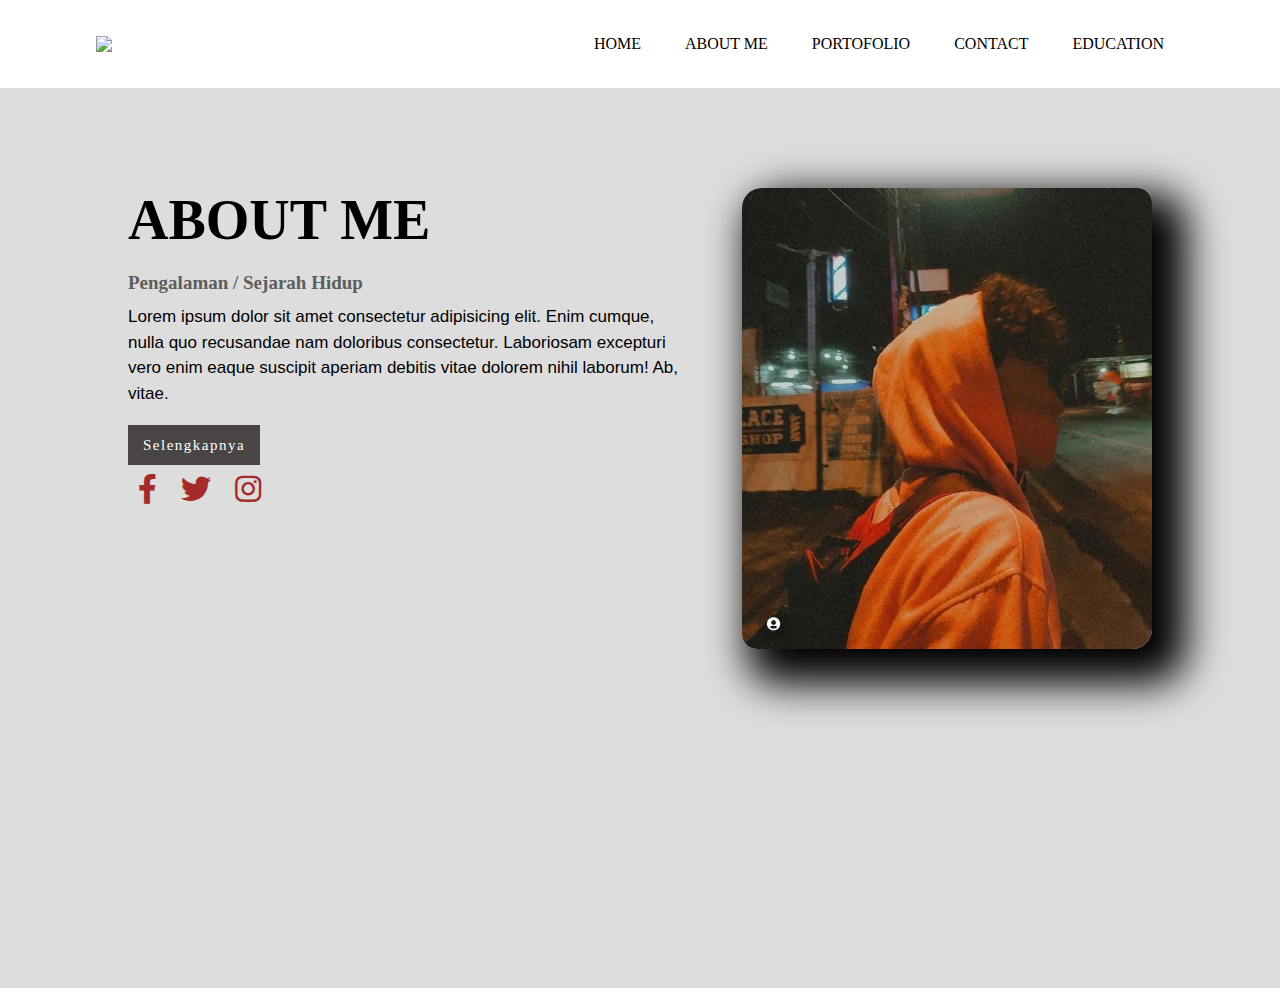
==== about.html @ 369ad238 "newserver" ====
<!DOCTYPE html>
<html lang="en">
<head>
    <meta charset="UTF-8">
    <meta http-equiv="X-UA-Compatible" content="IE=edge">
    <meta name="viewport" content="width=device-width, initial-scale=1.0">
    <link rel="stylesheet" href="https://pro.fontawesome.com/releases/v5.10.0/css/all.css">
    <link rel="stylesheet" type="text/css" href="about.css">
    <script src="https://ajax.googleapis.com/ajax/libs/jquery/3.5.1/jquery.min.js"></script>
    <title>About Me</title>
</head>
<body>

    <div class="banner">
        <div class="navbar">
            <img src="https://www.coolgenerator.com/Data/Textdesign/202211/9901d46ac22232f2cabde12ddf3e919a.png" class="logo">
            <ul>
                <li><a href="webper.html">Home</a></li>
                <li><a href="about.html">About Me</a></li>
                <li><a href="card.html">Portofolio</a></li>
                <li><a href="#">Contact</a></li>
                <li><a href="#">Education</a></li>
            </ul>
        </div>

    <div class="section">
        <div class="container">
            <div class="content-section">
                <div class="title">
                    <h1>About Me</h1>
                </div>
                <div class="content">
                    <h3>Pengalaman / Sejarah Hidup</h3>
                    <p>Lorem ipsum dolor sit amet consectetur adipisicing elit. Enim cumque, nulla quo recusandae nam 
                        doloribus consectetur. Laboriosam excepturi vero enim eaque suscipit aperiam debitis vitae dolorem nihil 
                        laborum! Ab, vitae.</p>
                        <div class="button">
                            <a href="">Selengkapnya</a>
                        </div>
                </div>
                <div class="social">
                    <a href="facebook.com"><i class="fab fa-facebook-f"></i></a>
                    <a href="twitter.com"><i class="fab fa-twitter"></i></a>
                    <a href="instagram.com"><i class="fab fa-instagram"></i></a>
                </div>
            </div>
            <div class="image-section">
                <img src="img/hodi.jpeg" alt="">
            </div>
        </div>
    </div>

    <div class="loader-wrapper">
        <span class="loader"><span class="loader-inner"></span></span>
       </div>
    
       <script>
           $(window).on("load",function(){
               $(".loader-wrapper").fadeOut("slow");
           });
       </script>

</body>
</html>
---- about.css ----
*{
    margin: 0px;
    padding: 0px;
    box-sizing: border-box;
}
.section {
    width: 100%;
    min-height: 100vh;
    background-color: #ddd;
}
.container {
    width: 80%;
    display: block;
    margin: auto;
    padding-top: 100px;
}
.content-section {
    float: left;
    width: 55%;
}
.image-section {
    float: right;
    width: 40%;
}
.image-section img{
    width: 100%;
    height: auto;
    box-shadow: 20px 20px 40px 15px;
    border-radius: 20px 15px;
}
.content-section .title{
    text-transform: uppercase;
    font-size: 28px;
}
.content-section .content h3{
    margin-top: 20px;
    color: #5d5d5d;
    font-size: 19px;
}
.content-section .content p{
    margin-top: 10px;
    font-family: sans-serif;
    font-size: 17px;
    line-height: 1.5;
}
.content-section .content .button{
    margin-top: 30px;
}
.content-section .content .button a{
    background-color: #494545;
    padding: 12px 15px;
    text-decoration: none;
    font-size: 15px;
    color: #fff; 
    letter-spacing: 1.5px;
}
.content-section .content .button a:hover{
    background-color: #a52a2a;
    color: #fff;
}
.content-section .social{
    margin-top: 20px;
}
.content-section .social i{
    color: #a52a2a;
    font-size: 30px;
    padding: 0px 10px;
}
.content-section .social i:hover{
    color: #3d3d3d;
}

.banner{
    width: 100%;
    height: 100vh;
}

.navbar{
    width: 85%;
    margin: auto;
    padding: 35px 0;
    display: flex;
    align-items: center;
    justify-content: space-between;
}
.logo{
    width: 120px;
    cursor: pointer;
}
.navbar ul li{
    list-style: none;
    display: inline-block;
    margin: 0 20px;
    position: relative;
}

.navbar ul li a{
    text-decoration: none;
    color: rgb(0, 0, 0);
    text-transform: uppercase;
}
.navbar ul li::after{
    content: '';
    height: 3px;
    width: 0%;
    background: #009688;
    position: absolute;
    left: 0;
    bottom: -5px;
    transition: 0.5s;
}

.navbar ul li:hover::after{
    width: 100%;
}

.loader-wrapper{
    width: 100%;
    height: 100%;
    position: fixed;
    top: 0;
    left: 0;
    background-color: #242f3f;
    display: flex;
    justify-content: center;
    align-items: center;
}



.loader {
    display: inline-block;
    width: 30px;
    height: 30px;
    position: relative;
    border: 4px solid #fff;
    border-radius: 2px;
    animation: loader 3s infinite ease;

}

.loader-inner {
    vertical-align: top;
    display: inline-block;
    width: 100%;
    border-radius: 2px;
    background-color: #fff;
    animation: loader-inner 3s infinite ease-in;
}

@keyframes loader {
    0% {
         transform: rotate(0deg);
    }
    25% {
         transform: rotate(180deg);
    }
    50% { 
         transform: rotate(180deg);
    }
    75% { 
         transform: rotate(360deg);
    }
    100% { 
         transform: rotate(360deg);
    }
}

@keyframes loader-inner {
    0% { 
        height: 0%;
    }
    25% { 
        height: 0%;
    }
    50% { 
        height: 100%;
    }
    75% { 
        height: 100%;
    }
    100% { 
        height: 0%;
    }
}


@media screen and (max-width: 768px) {
    .container{
    width: 80%;
    display: block;
    margin: auto;
    padding-top: 50px;
}
.content-section{
    float: none;
    width: 100%;
    display: block;
    margin: auto;
}
.image-section{
    float: none;
    width: 100%;
    box-shadow: black;
}

.image-section img{
    width: 100%;
    height: auto;
    display: block;
    margin: auto;
}

.content-section .title{
    text-align: center;
    font-size: 19px;
}
.content-section .content .button{
    margin-top: 30px;
    padding: 10px 30px;
}
.content-section .content .button a{
    padding: 9px 30px;
    margin: 20px;
}
.content-section .social{
    text-align: center;
    margin-bottom: 10px;
}
.navbar {
    margin-left: 40px;
    float: left
}
}
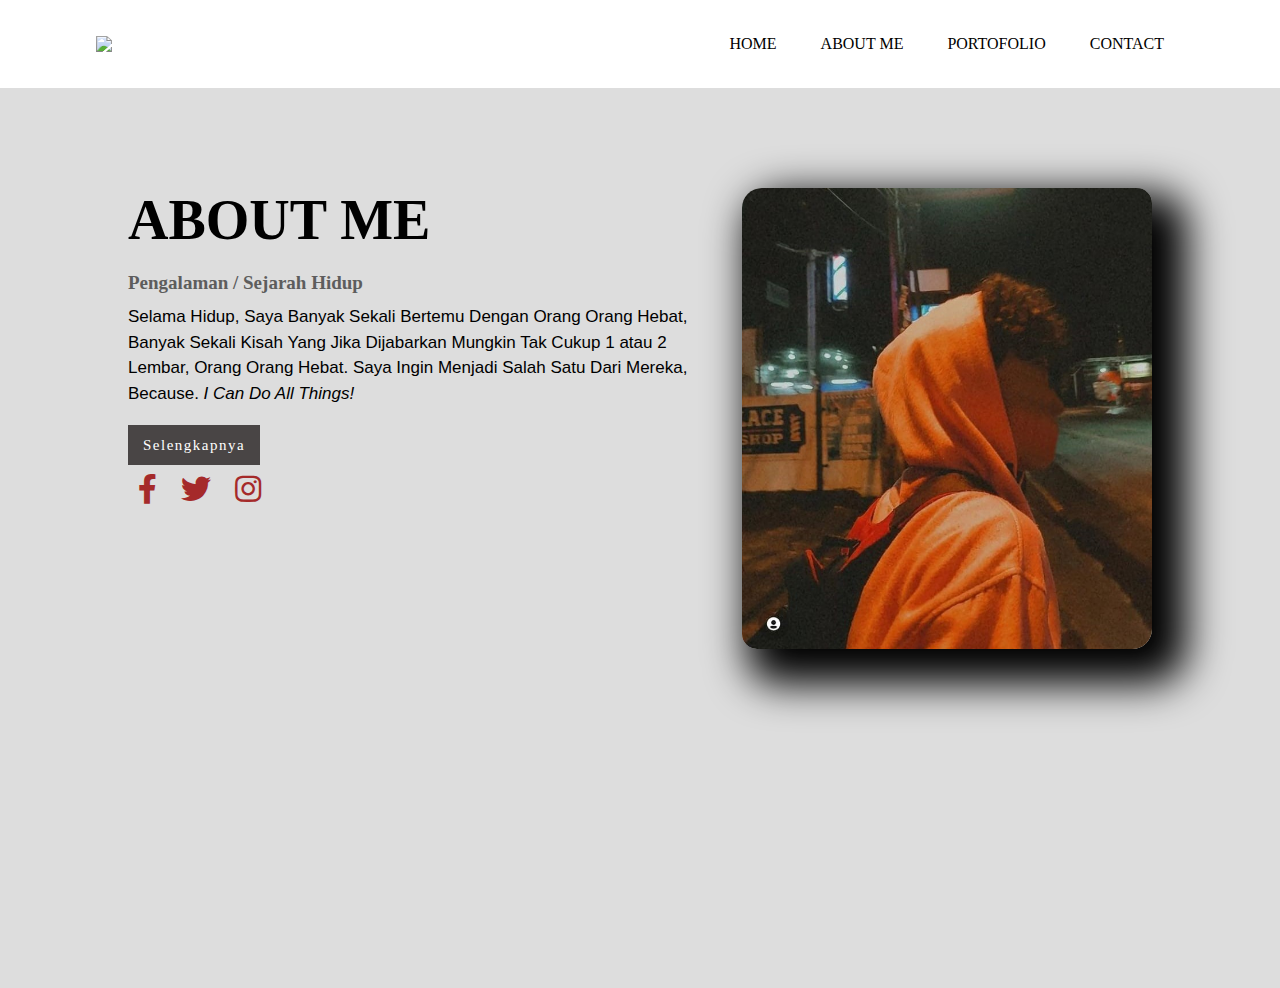
==== commit d4ebdf2b: "UpdateLast" ====
--- a/about.html
+++ b/about.html
@@ -7,7 +7,7 @@
     <link rel="stylesheet" href="https://pro.fontawesome.com/releases/v5.10.0/css/all.css">
     <link rel="stylesheet" type="text/css" href="about.css">
     <script src="https://ajax.googleapis.com/ajax/libs/jquery/3.5.1/jquery.min.js"></script>
-    <title>About Me</title>
+    <title>cvriesky</title>
 </head>
 <body>
 
@@ -15,11 +15,10 @@
         <div class="navbar">
             <img src="https://www.coolgenerator.com/Data/Textdesign/202211/9901d46ac22232f2cabde12ddf3e919a.png" class="logo">
             <ul>
-                <li><a href="webper.html">Home</a></li>
+                <li><a href="index.html">Home</a></li>
                 <li><a href="about.html">About Me</a></li>
                 <li><a href="card.html">Portofolio</a></li>
-                <li><a href="#">Contact</a></li>
-                <li><a href="#">Education</a></li>
+                <li><a href="contact.html">Contact</a></li>
             </ul>
         </div>
 
@@ -31,11 +30,11 @@
                 </div>
                 <div class="content">
                     <h3>Pengalaman / Sejarah Hidup</h3>
-                    <p>Lorem ipsum dolor sit amet consectetur adipisicing elit. Enim cumque, nulla quo recusandae nam 
-                        doloribus consectetur. Laboriosam excepturi vero enim eaque suscipit aperiam debitis vitae dolorem nihil 
-                        laborum! Ab, vitae.</p>
+                    <p>Selama Hidup, Saya Banyak Sekali Bertemu Dengan Orang Orang Hebat, Banyak Sekali Kisah Yang Jika Dijabarkan Mungkin
+                        Tak Cukup 1 atau 2 Lembar, Orang Orang Hebat. Saya Ingin Menjadi Salah Satu Dari Mereka, Because. <em>I Can Do All Things!</em>
+                    </p>
                         <div class="button">
-                            <a href="">Selengkapnya</a>
+                            <a href="card.html">Selengkapnya</a>
                         </div>
                 </div>
                 <div class="social">
